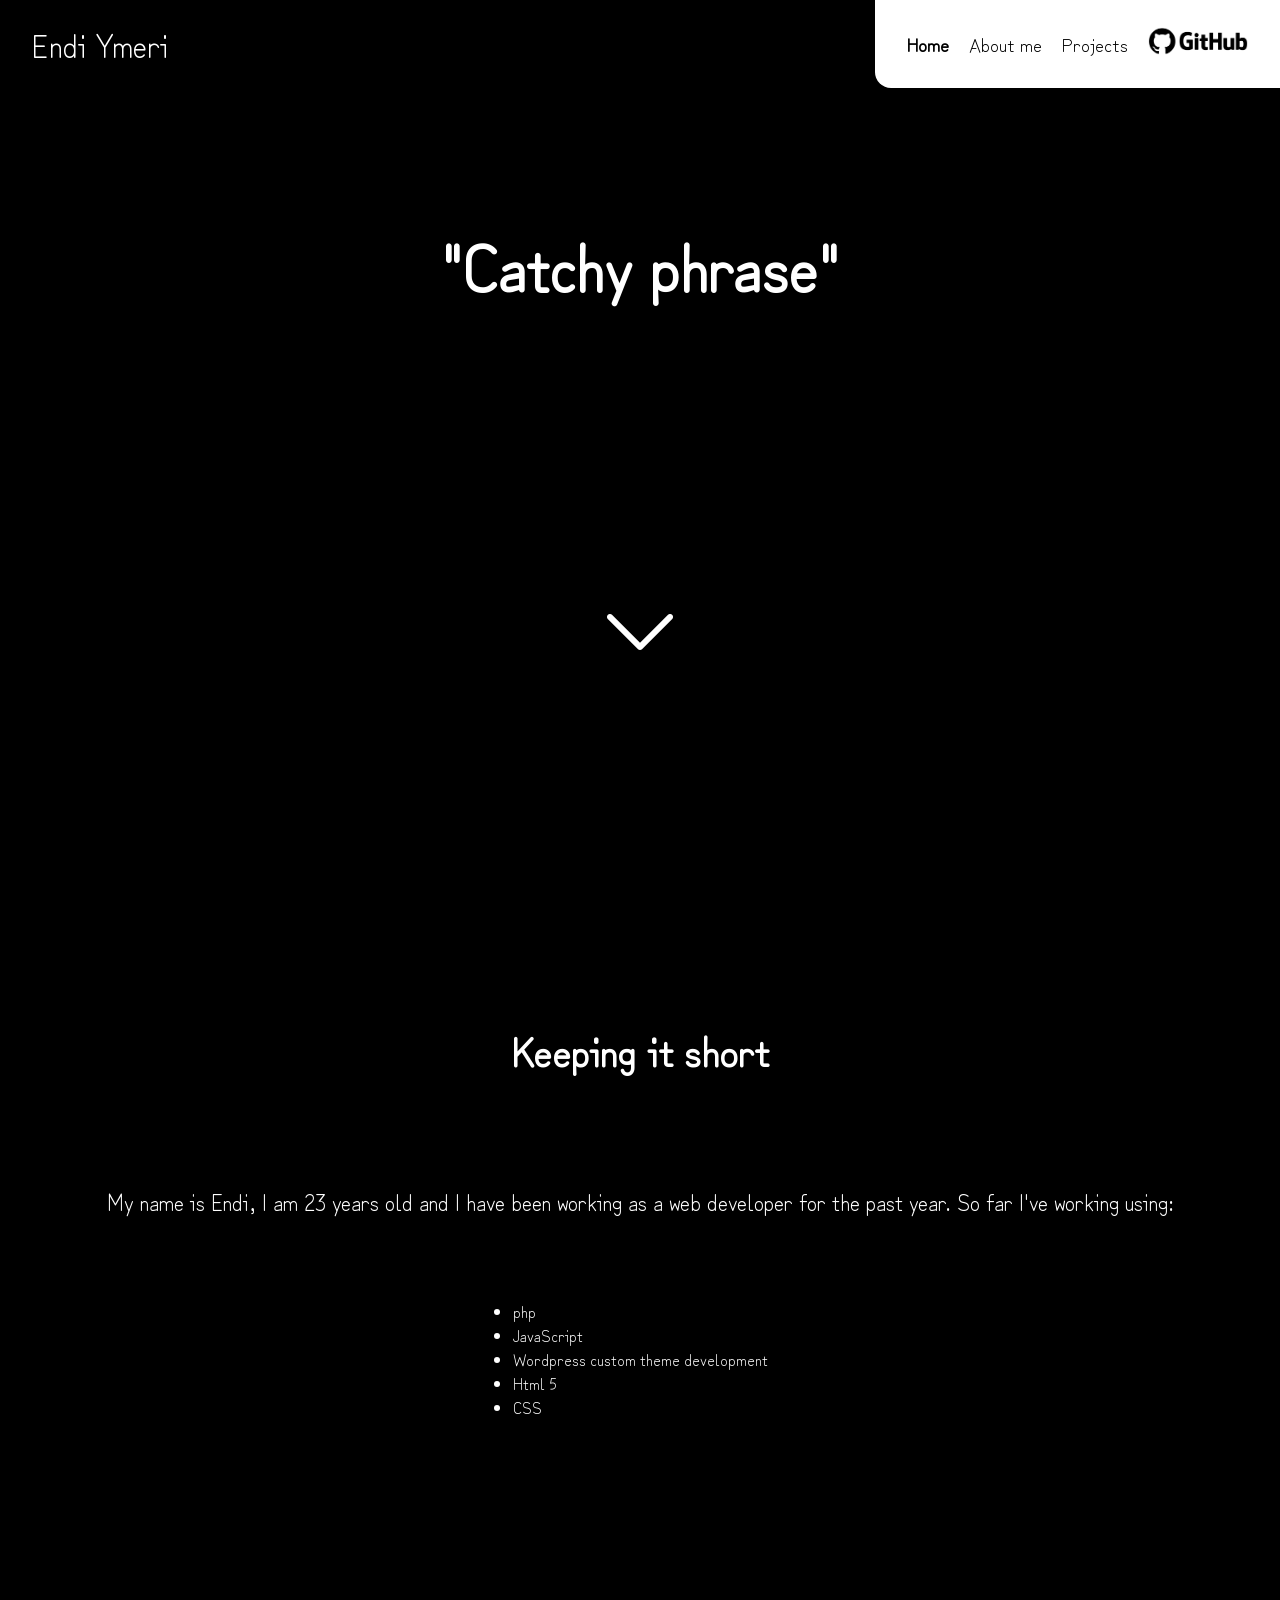
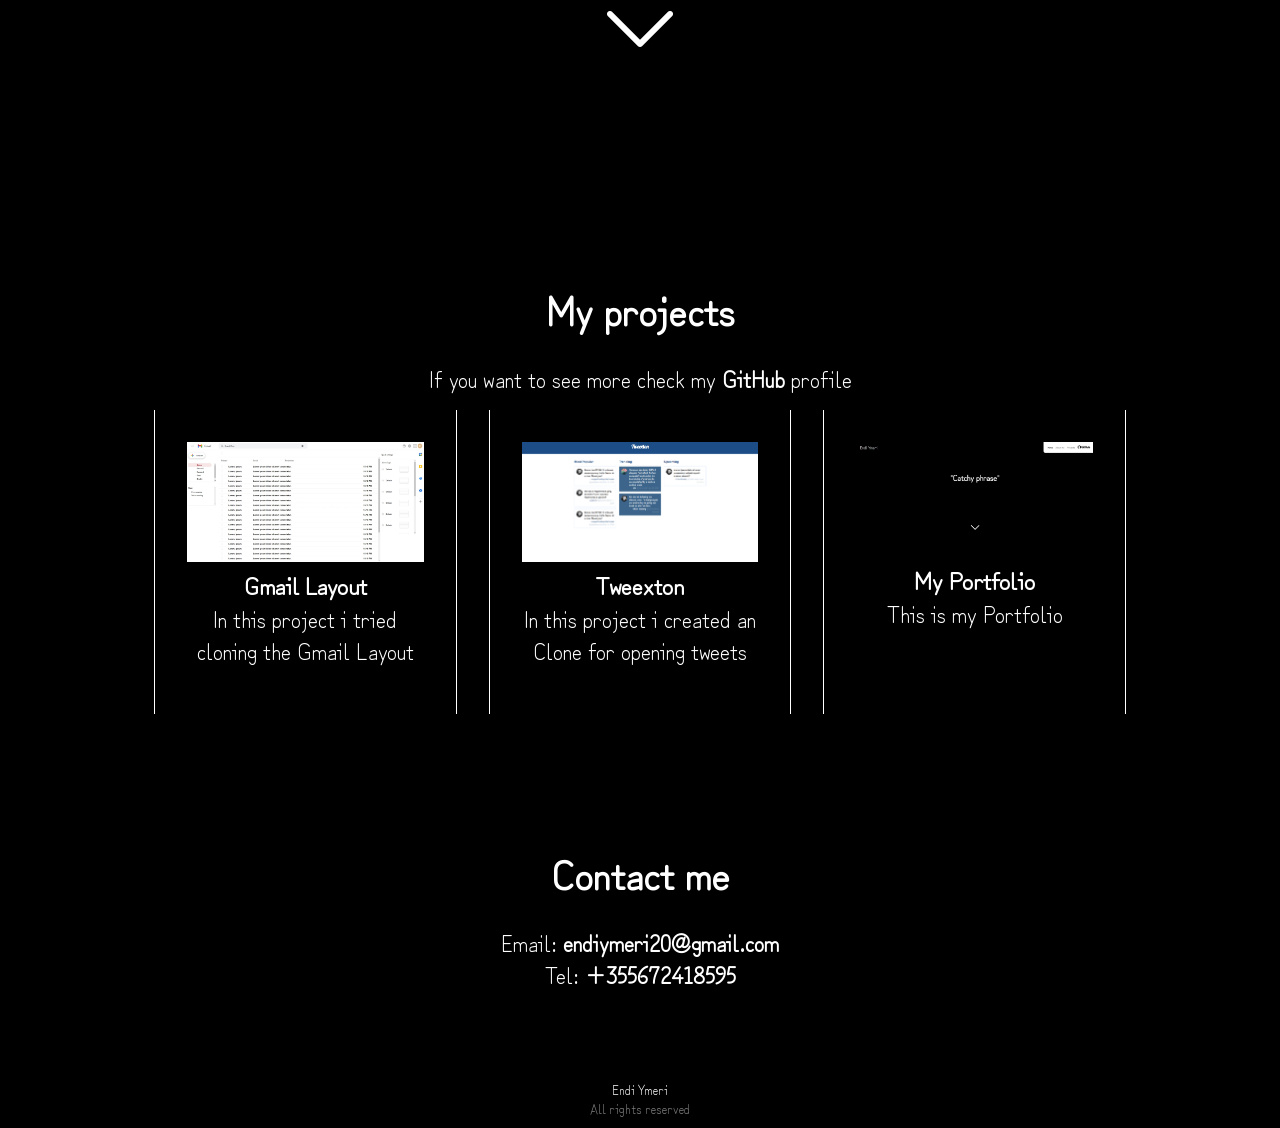
==== index.html @ faa6b9f1 "first commit" ====
<!DOCTYPE html>
<html lang="en">
<head>
    <meta charset="UTF-8">
    <meta http-equiv="X-UA-Compatible" content="IE=edge">
    <meta name="viewport" content="width=device-width, initial-scale=1.0">
    <title>Endi's Portfolio</title>
    <link rel="stylesheet" href="/style.css">
</head>
<body>
    <header>
        <div class="logo">
            <a href="/">Endi Ymeri</a>
        </div>
        <nav>
            <ul>
                <li>
                    <a class="active" href="/">Home</a>
                </li>
                <li>
                    <a href="/pages/about.html">About me</a>
                </li>
                <li>
                    <a href="/pages/projects.html">Projects</a>
                </li>
                <li class="social-link">
                    <a href="https://github.com/EndiYmeri" target="_blank"><img src="/imgs/github.png" alt=""></a>
                </li>
            </ul>
        </nav>
    </header>
    <main>
        <section class="hero-section">
            <h1>"Catchy phrase"</h1>
            <a href="#about-me"><img src="/imgs/arrow.png" alt=""></a>
        </section>
        <section id="about-me" class="about-section">
                <h2>Keeping it short</h2>
                <p>
                    My name is Endi, I am 23 years old and I have been working as a web developer for the past year.
                    So far I've working using:
                    <ul>
                        <li>
                            php
                        </li>
                        <li>
                            JavaScript
                        </li>
                        <li>
                            Wordpress custom theme development
                        </li>
                        <li>
                            Html 5
                        </li>
                        <li>
                            CSS
                        </li>
                    </ul>
                </p>
            <a href="#projects"><img src="/imgs/arrow.png" alt=""></a>
                
        </section>
        <section id="projects" class="projects-section">
            <h2>My projects</h2>
            <p>If you want to see more check my <a href="https://github.com/EndiYmeri" target="_blank">GitHub</a> profile</p>
            
            <div class="projects">
                <article>
                    <a href="https://github.com/EndiYmeri/hoxton-html-gmail-components">
                        <img src="/imgs/gmail-layout.jpeg" alt="">
                        <h4>Gmail Layout</h4>
                        <p>In this project i tried cloning the Gmail Layout</p>
                    </a>
                </article>
                <article>
                    <a href="https://github.com/EndiYmeri/hoxton-html-tweexton">
                        <img src="/imgs/tweexton-img.png" alt="">
                        <h4>Tweexton</h4>
                        <p>In this project i created an Clone for opening tweets</p>
                    </a>
                </article>
                <article>
                    <a href="">
                        <img src="/imgs/my-portfolio.jpeg" alt="">
                        <h4>My Portfolio</h4>
                        <p>This is my Portfolio</p>
                    </a>
                </article>
            </div>
        </section>
        <section class="contact">
            <h2>Contact me</h2>
            <p>Email: <a href="mailto:endiymeri20@gmail.com">endiymeri20@gmail.com</a></p>
            <p>Tel: <a href="tel:+355672418595">+355672418595</a></p>
        </section>
    </main>
    <footer>
        <p>Endi Ymeri</p>
        <p class="copyright">All rights reserved</p>
    </footer>
</body>
</html>
---- style.css ----
@import url('https://fonts.googleapis.com/css2?family=Zen+Kurenaido&display=swap');
html{
    scroll-behavior: smooth;
}
*{
    margin: 0;
    padding: 0;
    box-sizing: border-box;
}

body{
    display: grid;
    grid-template-rows: auto 1fr auto;
    background-color: #000;
    color: #fff;
    font-family: 'Zen Kurenaido', sans-serif;
}
p{
    font-size: 1.4rem;
}

header{
    display: grid;
    grid-template-columns: auto 1fr;   
    justify-items: end;
    align-items: center;
    position: fixed;
    top: 0;
    width: 100%;
}
.logo{
    padding: 0.8rem 2rem;
    font-size: 2rem;
    background-color: #000;
}
.logo a{
    text-decoration: none;
    color: #fff;
}
header nav{
    background-color: #fff;
    color: #000;
    border-bottom-left-radius: 1rem;
}
nav ul{
    display: grid;
    grid-template-columns: repeat(4, auto);
    align-items: center;
    gap: 20px;
    padding: 0.8rem 2rem;
}

nav li{
list-style-type: none;
}
li a{
    text-decoration: none;
    color: #000;
    font-size: 1.2rem;
}

.active,
li a:hover{
    font-weight: 900;
}
.social-link img{
    width: 100px;
}

.hero-section{
    height: 100vh;
    display: grid;
    place-items: center;
}

h1{
    font-size: 4rem
}

section{
    display: grid;
    place-items: center;
    padding: 5rem 2rem;
    height: 100vh;
}
.projects-section,
.contact{
    height: unset;
}
.contact{
    padding-top: 50px;
}
.projects-section p{
    margin-bottom: 1rem;
}
h2{
    font-size: 2.5rem;
    margin-bottom: 1.5rem;
}
p a{
    font-weight: 700;
    color: inherit;
    text-decoration: none;
}

.projects{
    display: grid;
    grid-template-columns: repeat(auto-fit, minmax(300px, 1fr));
    grid-template-rows: auto;
    width: 80%;
    gap: 2rem;
    height: 100%;
}
article{
    border: 1px solid #fff;
    border-top: none;
    border-bottom: none;
    padding: 2rem;
    text-align: center;
}
article a{
    color: #fff;
    text-decoration: none;
}
article a img{
    width: 100%;
}
h4{
    font-size: 1.5rem;
}

footer{
    padding: 10px;
}
footer p{
    font-size: 0.8rem;
    text-align: center;
}
.copyright{
color: rgba(255 , 255, 255, 0.5 );
}

@media screen and (max-width:800px ){
    nav ul{
        align-items: center;
        gap: 15px;
        padding: 0.5rem 1rem;
    }
    li a{
        font-size: 1rem;
    }
    
    h1{
        font-size: 3rem;
    }
    .projects{
        width:100%;
        gap: 2rem;
    }
   

}
@media screen and (max-width:600px ){
    body{
        padding-bottom: 50px;
    }
    p{
        font-size:1.1rem ; 
       }
    header{
        grid-template-columns: 1fr;
        justify-items:normal ;
    }

    header nav{
        border-top-left-radius: 1rem;
        margin-left: 20px;
    }
    nav ul{
        padding: 0.4rem 0.8rem;
        gap: 10px;
    }
    .social-link img{
        width: 70px;
    }
    section{
        padding-top: 150px;
    }
    h1{
        font-size: 2.5rem;
    }
    h2{
        font-size: 2rem
    }
    h4{

    }
}
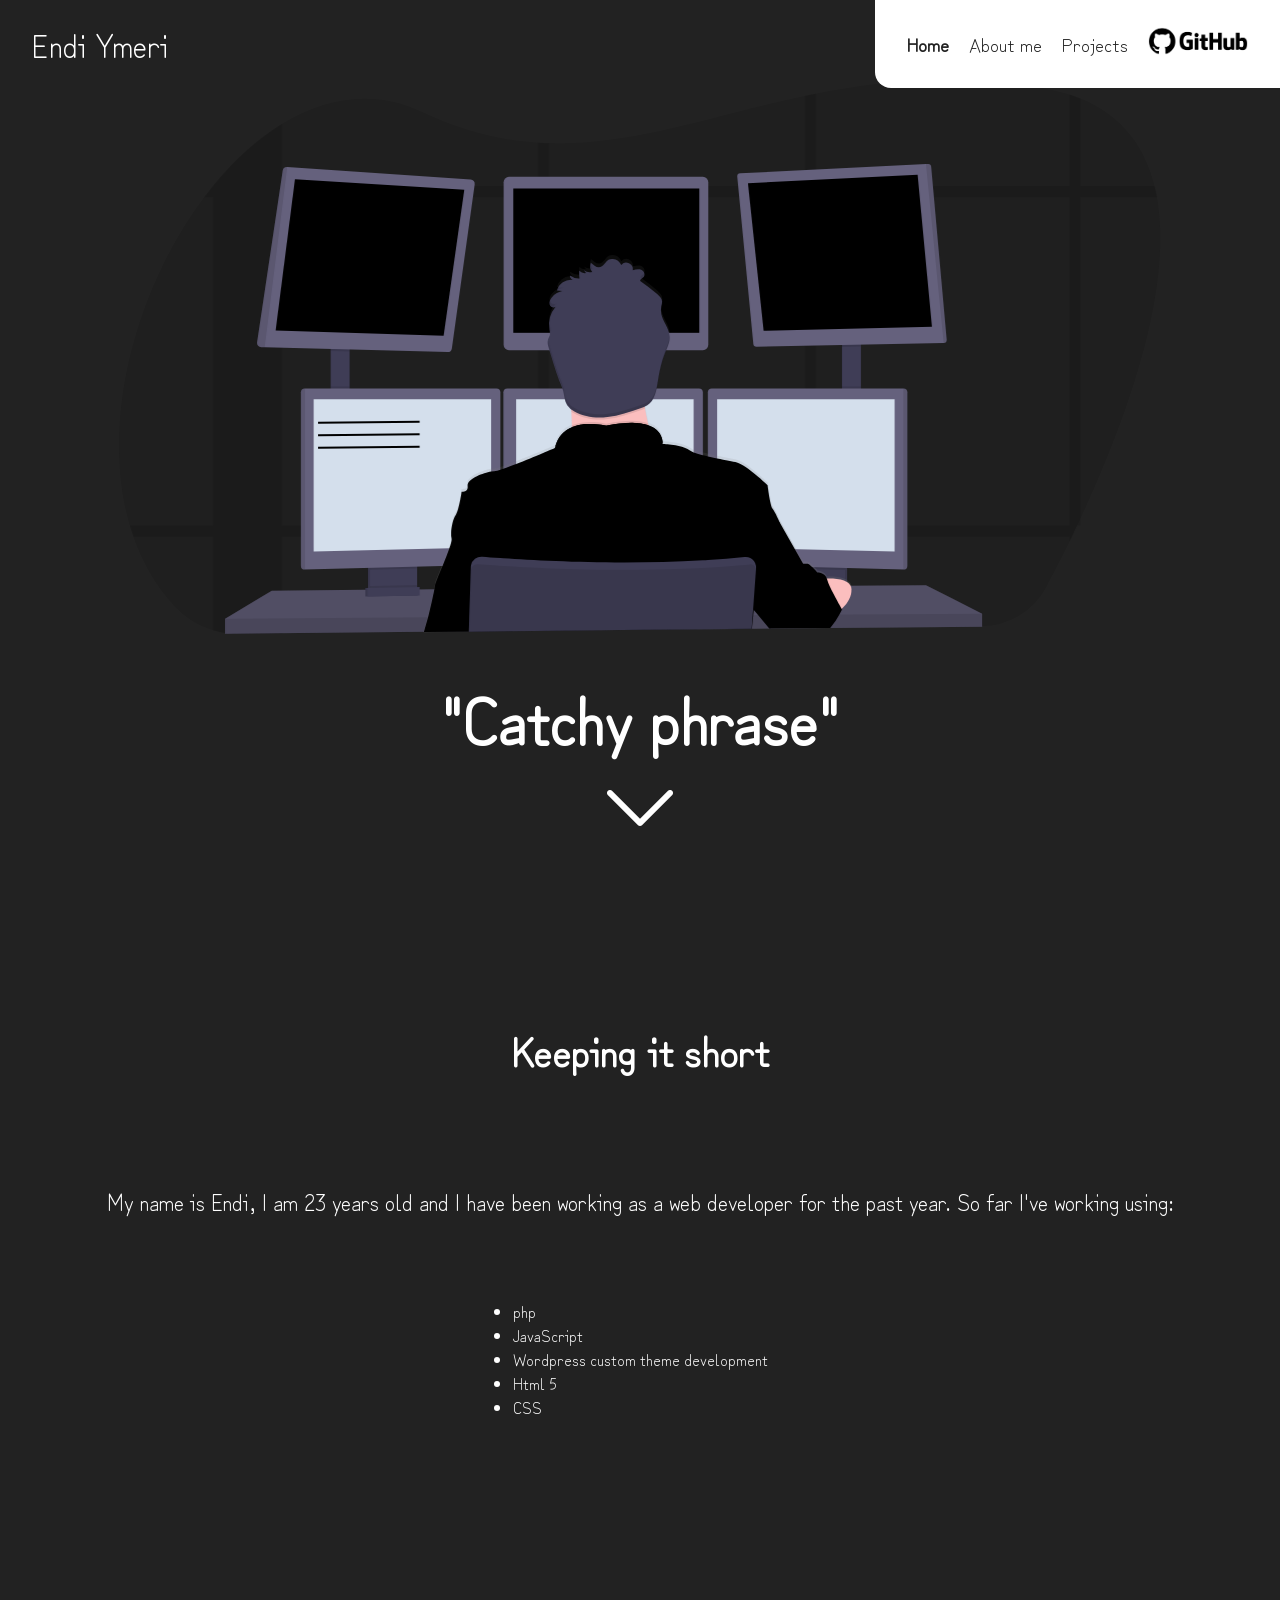
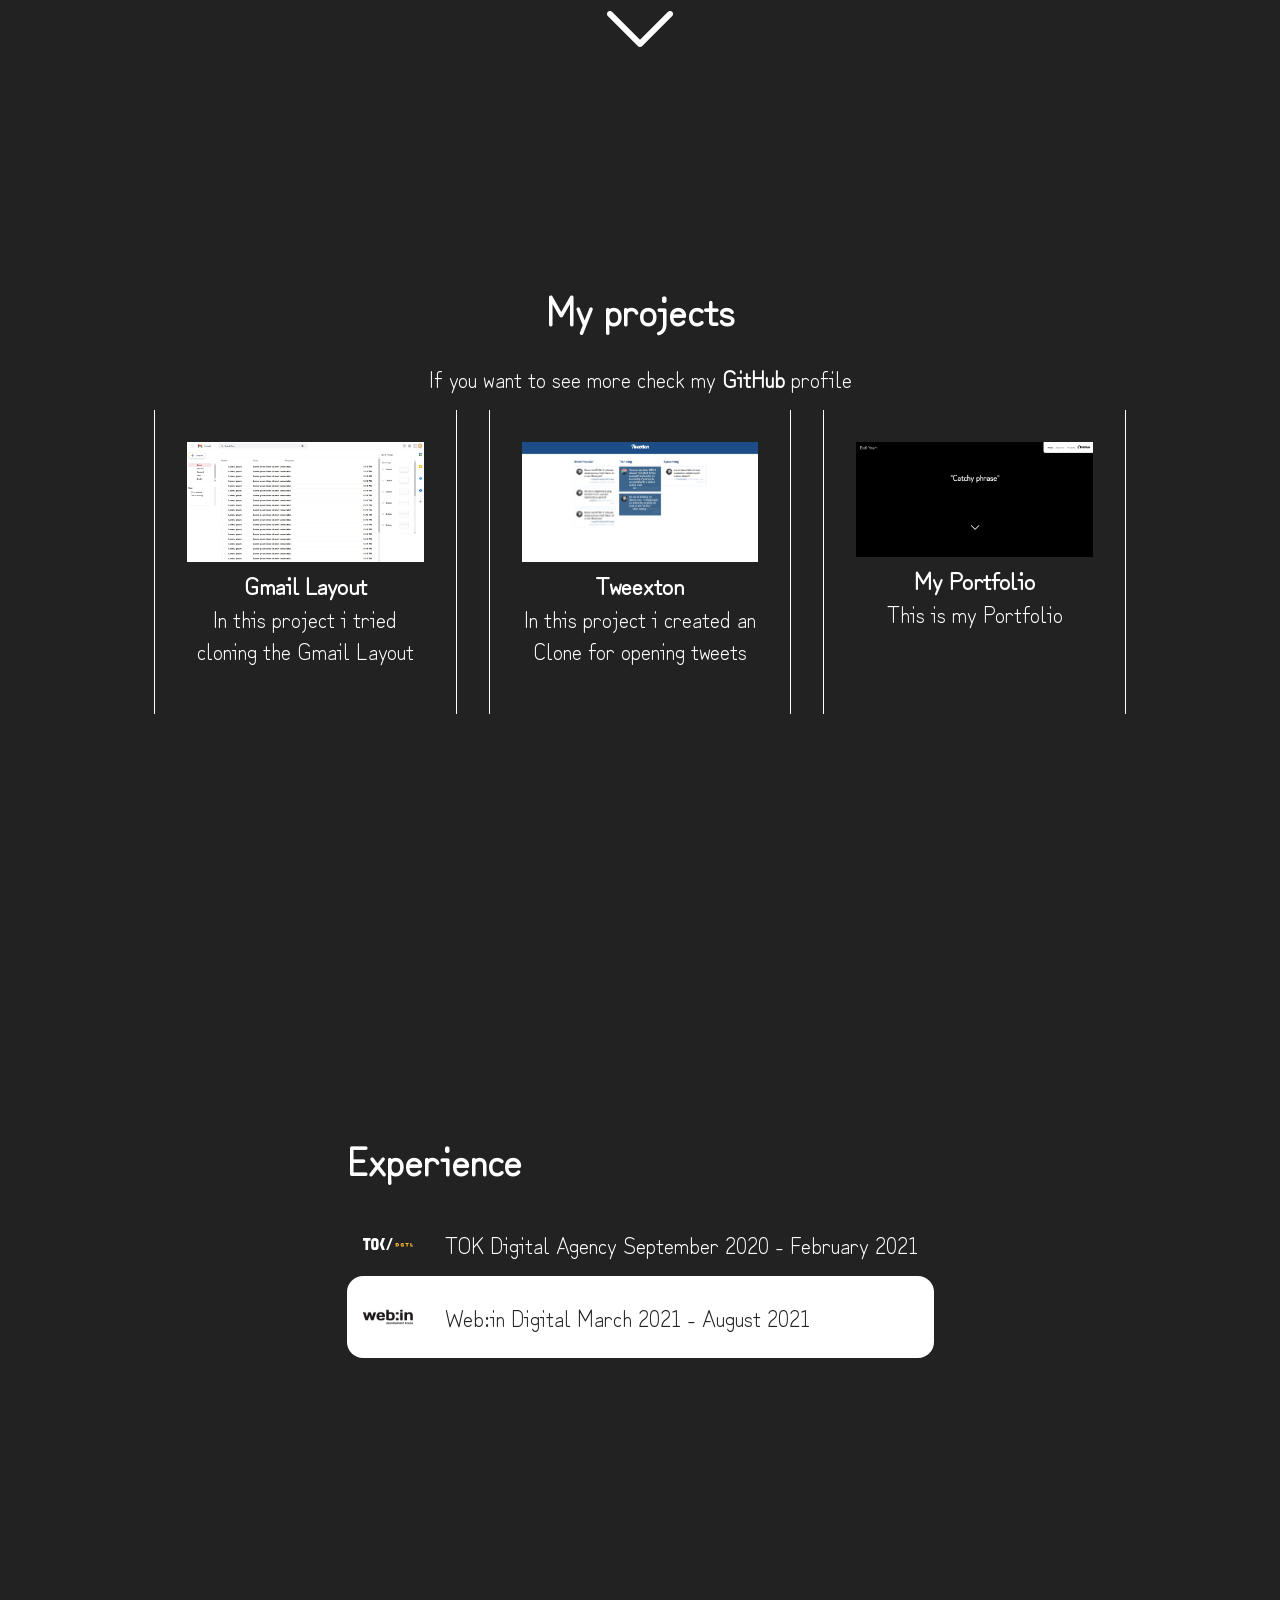
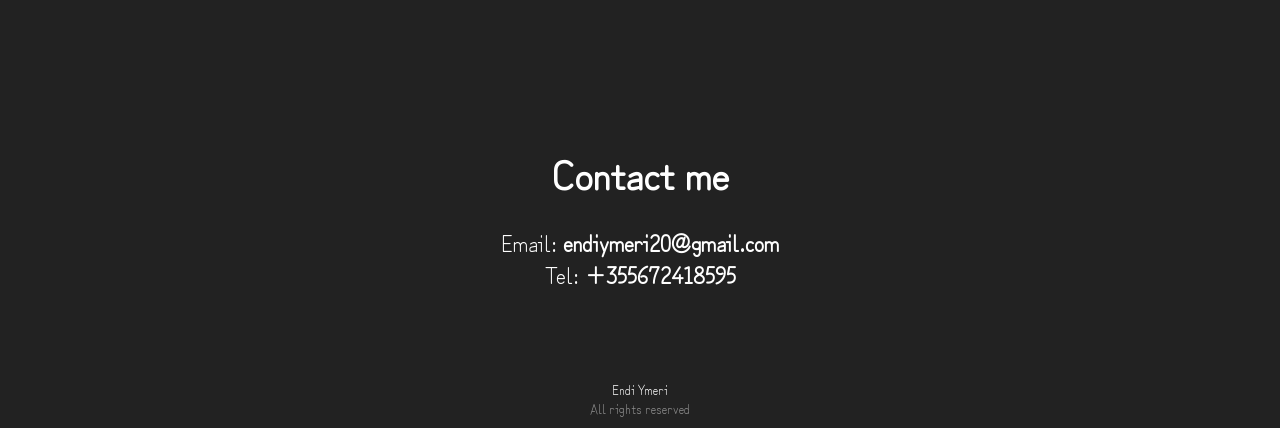
==== commit dc0cc605: "adding some svgs" ====
--- a/index.html
+++ b/index.html
@@ -31,7 +31,10 @@
     </header>
     <main>
         <section class="hero-section">
-            <h1>"Catchy phrase"</h1>
+            <div class="hero-container">
+                <svg id="59725d3d-bdd8-4af0-9b66-49b8d09410bc" data-name="Layer 1" xmlns="http://www.w3.org/2000/svg" xmlns:xlink="http://www.w3.org/1999/xlink" width="1041.32" height="554.17" viewBox="0 0 1041.32 554.17"><defs><linearGradient id="dff037aa-d578-4bab-81e7-399360663117" x1="597.75" y1="725.44" x2="597.75" y2="347.69" gradientUnits="userSpaceOnUse"><stop offset="0" stop-color="gray" stop-opacity="0.25"/><stop offset="0.54" stop-color="gray" stop-opacity="0.12"/><stop offset="1" stop-color="gray" stop-opacity="0.1"/></linearGradient></defs><title>programming</title><path d="M1040.82,611.12q-1.74,3.75-3.47,7.4-2.7,5.67-5.33,11.12c-.78,1.61-1.56,3.19-2.32,4.77-8.6,17.57-16.63,33.11-23.45,45.89A73.21,73.21,0,0,1,942.44,719l-151.65,1.65h-1.6l-13,.14-11.12.12-34.1.37-1.38,0-17.36.19h-.53l-107,1.16-95.51,1-11.11.12-69,.75H429l-44.75.48h-.48l-141.5,1.53-42.33.46a88.07,88.07,0,0,1-26.67-3.82,86.39,86.39,0,0,1-39.09-24.75C116,678.37,102.75,655,93.85,629.64q-1.93-5.49-3.6-11.12C59.44,514.37,97,380,164.6,290.08q4.25-5.64,8.64-11l.07-.08c20.79-25.52,44.1-46.84,68.93-62,44-26.91,92.75-34.49,140.7-11.9,40.57,19.12,78.45,28.11,115.17,30.55,3.71.24,7.42.42,11.11.53,84.23,2.65,163.17-27.7,255.87-47.29,3.69-.78,7.39-1.55,11.12-2.28,66.13-13.16,139.49-20.1,226.73-5.51a189.09,189.09,0,0,1,26.76,6.4q5.77,1.86,11.12,4c41.64,16.94,64.35,48.24,74,87.46q1.37,5.46,2.37,11.11C1134.3,384.41,1084.19,518.23,1040.82,611.12Z" transform="translate(-79.34 -172.91)" fill="#000000" opacity="0.1"/><g opacity="0.1"><path d="M242.24,217V726.62l-42.33.46a88.07,88.07,0,0,1-26.67-3.82V279h.07C194.1,253.45,217.41,232.13,242.24,217Z" transform="translate(-79.34 -172.91)" fill="#000000"/><path d="M1117.24,290.08H164.6q4.25-5.64,8.64-11V279h941.63Q1116.24,284.43,1117.24,290.08Z" transform="translate(-79.34 -172.91)" fill="#000000"/><path d="M1040.82,191.51v427h-3.47q-2.7,5.67-5.33,11.12c-.78,1.61-1.56,3.19-2.32,4.77V187.47Q1035.47,189.33,1040.82,191.51Z" transform="translate(-79.34 -172.91)" fill="#000000"/><path d="M776.21,186.58V720.83l-11.12.12V188.86C768.78,188.08,772.48,187.31,776.21,186.58Z" transform="translate(-79.34 -172.91)" fill="#000000"/><path d="M509.22,236.15V723.73l-11.11.12V235.62C501.82,235.86,505.53,236,509.22,236.15Z" transform="translate(-79.34 -172.91)" fill="#000000"/><path d="M1037.35,618.52q-2.7,5.67-5.33,11.12H93.85q-1.93-5.49-3.6-11.12Z" transform="translate(-79.34 -172.91)" fill="#000000"/></g><rect x="211.6" y="265.83" width="19" height="57.66" fill="#3f3d56"/><rect x="722.93" y="262.83" width="19" height="61" fill="#3f3d56"/><polygon points="863.1 533.65 863.1 546.65 711.18 548.05 709.56 548.08 651.82 548.61 650.44 548.63 632.89 548.78 632.37 548.78 525.39 549.77 349.78 551.4 349.63 551.4 304.98 551.82 304.5 551.83 106.1 553.65 106.1 538.65 152.75 510.65 246.35 509.87 248.35 509.86 249.01 509.85 251.01 509.82 295.95 509.45 297.96 509.44 298.6 509.43 300.6 509.42 315.01 509.3 315.39 509.29 350.94 508.99 351.23 508.99 628.63 506.65 635.42 506.6 636.1 506.6 641.28 506.55 678.93 506.24 680.93 506.21 682.78 506.19 683.74 506.19 695.45 506.1 697.77 506.07 700.88 506.05 710.63 505.96 726.1 505.83 728.1 505.81 731.58 505.79 732.23 505.79 806.94 505.15 863.1 533.65" fill="#65617d"/><polygon points="863.1 533.65 863.1 546.65 711.18 548.05 709.56 548.08 651.82 548.61 650.44 548.63 632.89 548.78 632.37 548.78 525.39 549.77 349.78 551.4 349.63 551.4 304.98 551.82 304.5 551.83 106.1 553.65 106.1 538.65 152.75 510.65 246.35 509.87 248.35 509.86 249.01 509.85 251.01 509.82 295.95 509.45 297.96 509.44 298.6 509.43 300.6 509.42 315.01 509.3 315.39 509.29 350.94 508.99 351.23 508.99 628.63 506.65 635.42 506.6 636.1 506.6 641.28 506.55 678.93 506.24 680.93 506.21 682.78 506.19 683.74 506.19 695.45 506.1 697.77 506.07 700.88 506.05 710.63 505.96 726.1 505.83 728.1 505.81 731.58 505.79 732.23 505.79 806.94 505.15 863.1 533.65" opacity="0.2"/><path d="M375.44,656.57v24.49a6.13,6.13,0,0,1-3.5,5.54,6,6,0,0,1-2.5.6l-34.9.74a6,6,0,0,1-2.7-.57,6.12,6.12,0,0,1-3.57-5.57V656.57Z" transform="translate(-79.34 -172.91)" fill="#3f3d56"/><path d="M375.44,656.57v24.49a6.13,6.13,0,0,1-3.5,5.54,6,6,0,0,1-2.5.6l-34.9.74a6,6,0,0,1-2.7-.57,6.12,6.12,0,0,1-3.57-5.57V656.57Z" transform="translate(-79.34 -172.91)" opacity="0.1"/><path d="M377.44,656.57v24.49a6.13,6.13,0,0,1-3.5,5.54,6,6,0,0,1-2.5.6l-34.9.74a6,6,0,0,1-2.7-.57,6.12,6.12,0,0,1-3.57-5.57V656.57Z" transform="translate(-79.34 -172.91)" fill="#3f3d56"/><rect x="680.93" y="483.66" width="47.17" height="31.5" fill="#3f3d56"/><rect x="680.93" y="483.66" width="47.17" height="31.5" opacity="0.1"/><rect x="678.93" y="483.66" width="47.17" height="31.5" fill="#3f3d56"/><polygon points="230.6 265.82 230.6 271.55 211.6 271.06 211.6 265.82 230.6 265.82" opacity="0.1"/><path d="M435,277.31l-22.83,164a4.3,4.3,0,0,1-4.37,3.71L225,440.28l-3.47-.09a4.3,4.3,0,0,1-4.16-4.87L243,263.64a4.3,4.3,0,0,1,4.54-3.63L431,272.43A4.29,4.29,0,0,1,435,277.31Z" transform="translate(-79.34 -172.91)" fill="#65617d"/><polygon points="175.93 99.16 156.6 250.49 324.6 255.82 345.26 109.82 175.93 99.16" fill="#000000"/><rect x="384.6" y="96.82" width="204.67" height="173.33" rx="5.33" ry="5.33" fill="#65617d"/><rect x="394.26" y="108.49" width="186" height="144.33" fill="#000000"/><polygon points="741.93 262.82 741.93 266.61 722.93 267 722.93 262.82 741.93 262.82" opacity="0.1"/><path d="M907,432.53a3.08,3.08,0,0,1-3,3.28L716.8,439.68a3.08,3.08,0,0,1-3.13-2.79L697.58,269.61a3.08,3.08,0,0,1,2.92-3.37L886.28,257l2-.1a3.07,3.07,0,0,1,3.22,2.8Z" transform="translate(-79.34 -172.91)" fill="#65617d"/><polygon points="628.93 103.16 798.6 94.82 812.93 246.82 644.6 250.82 628.93 103.16" fill="#000000"/><path d="M907,432.53a3.08,3.08,0,0,1-3,3.28L886.28,257l2-.1a3.07,3.07,0,0,1,3.22,2.8Z" transform="translate(-79.34 -172.91)" opacity="0.1"/><path d="M247.57,260,225,440.28l-3.47-.09a4.3,4.3,0,0,1-4.16-4.87L243,263.64A4.3,4.3,0,0,1,247.57,260Z" transform="translate(-79.34 -172.91)" opacity="0.1"/><rect x="211.6" y="306.41" width="19" height="17.08" opacity="0.1"/><polygon points="298.1 483.65 298.1 488.62 250.93 489.88 250.93 483.65 298.1 483.65" opacity="0.1"/><path d="M460.69,485.27v168.2a4,4,0,0,1-3.85,3.95l-191.65,5.1h-.05a4,4,0,0,1-3.95-3.95V485.27a4,4,0,0,1,3.95-3.95h191.6A4,4,0,0,1,460.69,485.27Z" transform="translate(-79.34 -172.91)" fill="#65617d"/><path d="M265.19,481.32v181.2h-.05a4,4,0,0,1-3.95-3.95V485.27a4,4,0,0,1,3.95-3.95Z" transform="translate(-79.34 -172.91)" opacity="0.1"/><polygon points="194.6 319.15 372.1 319.15 372.1 467.4 194.6 471.4 194.6 319.15" fill="#d4dfec"/><rect x="722.93" y="306.41" width="19" height="17.42" opacity="0.1"/><polygon points="726.1 483.65 726.1 490.06 678.93 488.8 678.93 483.65 726.1 483.65" opacity="0.1"/><path d="M867.69,485.27v173.3a4,4,0,0,1-4,3.95h0L672,657.42a4,4,0,0,1-3.85-3.95V485.27a4,4,0,0,1,3.95-3.95h191.6A4,4,0,0,1,867.69,485.27Z" transform="translate(-79.34 -172.91)" fill="#65617d"/><path d="M867.69,485.27v173.3a4,4,0,0,1-4,3.95h0V481.32h0A4,4,0,0,1,867.69,485.27Z" transform="translate(-79.34 -172.91)" opacity="0.1"/><polygon points="775.6 319.15 598.1 319.15 598.1 467.4 775.6 471.4 775.6 319.15" fill="#d4dfec"/><path d="M663.19,485.27v168.2a4,4,0,0,1-3.85,3.95l-191.65,5.1h0a4,4,0,0,1-4-3.95V485.27a4,4,0,0,1,3.95-3.95h191.6A4,4,0,0,1,663.19,485.27Z" transform="translate(-79.34 -172.91)" fill="#65617d"/><polygon points="397.1 319.15 574.6 319.15 574.6 467.4 397.1 471.4 397.1 319.15" fill="#d4dfec"/><polygon points="863.1 533.65 863.1 546.65 711.18 548.05 709.56 548.08 651.82 548.61 650.44 548.63 632.89 548.78 632.37 548.78 525.39 549.77 349.78 551.4 349.63 551.4 304.98 551.82 304.5 551.83 106.1 553.65 106.1 538.65 308.61 537.32 309.09 537.32 350.08 537.04 350.27 537.04 633.35 535.17 633.64 535.17 633.81 535.16 634.28 535.16 639.07 535.13 640.53 535.13 715.02 534.63 719.42 534.61 720.4 534.6 863.1 533.65" opacity="0.1"/><circle cx="487.26" cy="272.16" r="51.33" fill="#fbbebe"/><path d="M383.74,725.09c0-.11.06-.23.1-.35,1-3.59,2.78-9.66,4.11-14.51.17-.6.33-1.19.48-1.75,1.47-5.47,4.33-18.28,5.92-26.27.56-2.81,1-5,1.09-6.1.2-1.69,3.21-8.92,6.62-17.23,2.39-5.84,5-12.22,6.91-17.6a61.38,61.38,0,0,0,2.93-9.85,5.1,5.1,0,0,0,0-2.13,14.69,14.69,0,0,1-.48-3.5v0c-.23-6.2,1.62-16,4.48-20.11,3.5-5,6-23.66,6-23.66s5.18.75,6-3.53a6.15,6.15,0,0,0,.1-1.4,7.41,7.41,0,0,0-.09-1.11c-.89-6.24,14.72-12.88,23.5-14.31a19.67,19.67,0,0,1,3-.28,27.24,27.24,0,0,0,6.25-1.44q1.4-.43,3-1c3.68-1.24,8.08-2.88,12.75-4.68,17.56-6.81,38.82-16,38.82-16,.15-.71.32-1.39.51-2.06a27.71,27.71,0,0,1,16.35-18.93h0c0-.66,0-1.33,0-2,0-3.45-.15-7-.3-10.54,0-.69-.06-1.38-.1-2.07,0-.2,0-.41,0-.61s0-.35,0-.52c0-.7-.07-1.4-.11-2.09l-.18-.14a16.41,16.41,0,0,1-3.9-4.2,15.27,15.27,0,0,1-1.42-3c-1.25-3.39-1.54-7.17-2.38-10.75l-.18-.74a84,84,0,0,0-4-10.58c-2.21-5.42-3.91-11-5.6-16.65q-1.54-5.13-3.11-10.28l-1.58-5.24c-.3-1-.6-2-.83-3v0a13.27,13.27,0,0,1-.26-1.4,0,0,0,0,1,0,0,10,10,0,0,1,.24-4.61,32.09,32.09,0,0,1,1.32-3,7.87,7.87,0,0,0,.5-1.38v0a3,3,0,0,0,.08-.32,5.65,5.65,0,0,0,.11-1.08,18.46,18.46,0,0,0-.52-3.89.07.07,0,0,1,0-.05,2.56,2.56,0,0,0-.05-.27,25.48,25.48,0,0,1-.36-3,28.45,28.45,0,0,1,3.47-15.57l.19-.36a25.22,25.22,0,0,1,1.84-2.78h0c.31-.42.63-.82,1-1.22-1.4,1.34-3.7.75-5-.69a3.61,3.61,0,0,1-.55-.75,3.81,3.81,0,0,1-.23-.45c-.05-.12-.09-.25-.13-.38-.7-2.45.52-5.06,2.12-7.05a18.49,18.49,0,0,1,5.74-4.7h0a3.84,3.84,0,0,1,.4-.21,17.12,17.12,0,0,1,2.64-1.06h0a15.06,15.06,0,0,1,1.63-.44l-3.71-.34-1.5-.14a14.49,14.49,0,0,1,13-10.91h1.08a11.73,11.73,0,0,1,1.57.13,4.44,4.44,0,0,1-2.65-4.33,14.41,14.41,0,0,0,9.19,3.06h.38a30,30,0,0,1-.34-3.27h0a0,0,0,0,1,0,0,0,0,0,0,1,0,0,33.19,33.19,0,0,1,0-4.46,8.44,8.44,0,0,0,6.78,2.26l-2.08-2.9a9.49,9.49,0,0,0,6.56,2.05l.48-.05a7,7,0,0,0,1.19-.23l.09,0c-.19-.24-.36-.49-.53-.75l-.06-.12a9.67,9.67,0,0,1-1-2.09,6.59,6.59,0,0,1-.24-.87h0a8.75,8.75,0,0,1,.45-5.45c3.23,2.7,6.77,6.39,11,3.6s4.37-7.91,11-7.39a10.2,10.2,0,0,1,8.41,6.12,6.75,6.75,0,0,1,7.67-1.75,6.85,6.85,0,0,1,3.88,6.89c2.75-.69,5.71-1.37,8.35-.33s4.34,4.41,2.84,6.66a1.43,1.43,0,0,1-.14.2c-1.23,1.59-3.95,2.46-3.66,4.46l.42.3,1.3.94a.05.05,0,0,1,0,0q7.65,5.52,14.9,11.6c2.48,2.08,5.12,4.58,5.29,7.83a8.64,8.64,0,0,1-.24,2.37h0c-.16.78-.38,1.56-.55,2.34a19.51,19.51,0,0,0-.34,6.05h0c.07.59.16,1.17.27,1.76,1.53,7.73,7.71,14.11,8.32,22l0,.56a17.78,17.78,0,0,1-.07,2.53c-.46,4.8-2.68,9.41-4.48,14-.11.28-.22.56-.32.84-3.47,9-5.47,18.59-7,28.16a100.26,100.26,0,0,1-2,10.09A26.73,26.73,0,0,1,611,492.07a16.22,16.22,0,0,1-3.36,3,18.67,18.67,0,0,1-2.65,1.41s0,0,0,.06c.11.61.2,1.22.31,1.83.06.32.11.64.17,1h0a.14.14,0,0,0,0,.06c.84,4.73,1.8,9.36,2.81,13.76l.51,2.19c12.6,4.55,14.09,13.87,14.18,17.44a9.64,9.64,0,0,1,0,1.43s19,.5,26.5,6a20.34,20.34,0,0,0,4.51,2.3,83,83,0,0,0,9.25,2.89c1.61.42,3.29.83,5,1.23,3,.69,6.18,1.36,9.25,2,8.19,1.65,15.9,3,19.81,4,9.33,2.36,30.67,22.82,30.67,22.82s2.5,20.64,5,23.65,7,13.59,7,13.59l16.54,29.41,7,12.37h4.5c.62,0,1.84.88,3.21,2.1,1.19,1.06,2.51,2.38,3.67,3.58l1.92,2.05,1.2,1.33s7.27.18,9.24,5.93c5.92-.17,13.19.22,18.28,2.5a14.14,14.14,0,0,1,2,1.08,8.68,8.68,0,0,1,4.13,5.66,8.34,8.34,0,0,1,.18,1.44c0,.57,0,1.14,0,1.7-.36,7.57-5.29,13.87-9.82,18.11l.32.57s-.15.36-.44,1c-.08.19-.18.4-.29.64h0c-.59,1.26-1.53,3.15-2.76,5.36a63.31,63.31,0,0,1-9.57,13.17l-.29.3-57.74.53-.17-.2L719.87,708l-5.57-6.64-.17-.21-.16,1.59-.54,5.3-1.3,12.81-.07.64,0,.17-.15,1.48.11-1.48h-.29l-107,1L429.11,724.6l0,.84h-.14l0-.84-44.75.48Z" transform="translate(-79.34 -172.91)" fill="url(#dff037aa-d578-4bab-81e7-399360663117)"/><path d="M617.94,550.07s-99.5,12-90,0c3.44-4.34,4.39-17.2,4.2-31.85-.06-4.45-.22-9.06-.45-13.65-1.1-22-3.75-43.5-3.75-43.5s87-41,77-8.5c-4,13.13-2.69,31.57.35,48.88.89,5.05,1.92,10,3,14.7A344.67,344.67,0,0,0,617.94,550.07Z" transform="translate(-79.34 -172.91)" fill="#fbbebe"/><path d="M617.94,550.07s-99.5,12-90,0c3.44-4.34,4.39-17.2,4.2-31.85,15.17-6.48,34.47-1.65,34.47-1.65,20.32-4.05,33.35-3.26,41.68-.42A344.67,344.67,0,0,0,617.94,550.07Z" transform="translate(-79.34 -172.91)" opacity="0.1"/><path d="M429.08,725.44l0-.84,175.62-1.91,107-1H712l-.11,1.48.15-1.48h.19l0-.17,1.37-13.45.52-5.09.16-1.59.14-1.33,6.18-20.61,6.18-20.58,5.2-17.33,7.94-26.48s-4.5-10.5-7-13.5-5-23.5-5-23.5-21.34-20.33-30.67-22.67c-3.91-1-11.63-2.33-19.83-4-3.07-.62-6.22-1.28-9.25-2-1.71-.39-3.39-.8-5-1.21a87.91,87.91,0,0,1-9.25-2.86,20.7,20.7,0,0,1-4.5-2.29c-7.35-5.39-25.77-6-26.48-6h0a.42.42,0,0,1,0-.07v-.09a10.26,10.26,0,0,0,0-1.26c0-.4,0-.87-.09-1.4,0-.16,0-.33-.07-.5-.05-.36-.11-.74-.2-1.14a5,5,0,0,0-.12-.53,17.21,17.21,0,0,0-1.25-3.49c-.07-.16-.16-.33-.24-.49a18.25,18.25,0,0,0-1.7-2.63c-.13-.17-.27-.35-.42-.52a19.58,19.58,0,0,0-2.72-2.64c-.27-.21-.55-.43-.84-.63a4.67,4.67,0,0,0-.51-.36l-.89-.58-.83-.48c-.73-.4-1.5-.79-2.34-1.16-.26-.12-.54-.23-.82-.34s-.72-.28-1.09-.42l-.06,0L608,518c-.57-.19-1.15-.36-1.76-.53l-.93-.24-1-.23-1-.21c-1-.2-2.07-.38-3.19-.52l-1.14-.14-1.17-.12-1.21-.1-1.72-.1-2-.07a124.68,124.68,0,0,0-26.24,2.79,72.27,72.27,0,0,0-18.26-1.68l-.87,0-1,.06-.64,0-1.29.12c-.43,0-.87.09-1.3.15s-.88.11-1.31.18l-.66.11c-.65.11-1.31.23-2,.37q-.33.06-.66.15c-.87.19-1.74.42-2.6.68-.43.12-.86.26-1.29.41-.22.06-.43.14-.64.22l-.64.23-.63.25-.75.3c-.38.16-.75.33-1.12.51-.21.09-.42.19-.62.3s-.41.2-.6.31a27.75,27.75,0,0,0-6.21,4.38l-.51.49-.5.51c-.17.17-.33.35-.49.53a23.82,23.82,0,0,0-1.82,2.25c-.16.21-.31.42-.46.64a26.69,26.69,0,0,0-1.72,2.92c-.13.24-.25.49-.37.73a32.7,32.7,0,0,0-2,5.25q-.28,1-.51,2S494,550.24,476.44,557c-4.67,1.8-9.07,3.43-12.75,4.66-1.07.36-2.07.69-3,1a26.7,26.7,0,0,1-6.25,1.44,19.67,19.67,0,0,0-3,.28c-8.07,1.31-21.9,7-23.41,12.71a3.69,3.69,0,0,0-.1,1.4s0,.07,0,.11c1,7-6,6-6,6s-2.5,18.5-6,23.5c-2.53,3.6-4.26,11.63-4.48,17.69v0a19.61,19.61,0,0,0,.44,5.63c0,.05,0,.1,0,.14.4,1.34-.56,5-2.19,9.69-1.77,5.15-4.35,11.55-6.83,17.59-3.74,9.12-7.26,17.4-7.48,19.22-.09.81-.35,2.26-.71,4.13-1.46,7.62-4.7,22.13-6.3,28-1.19,4.38-2.92,10.38-4.11,14.5,0,.12-.07.24-.1.35L429,724.6l0,.84h.14Z" transform="translate(-79.34 -172.91)" fill="#000000"/><path d="M445.44,607.57s57,29.5,77.5,26Z" transform="translate(-79.34 -172.91)" opacity="0.1"/><path d="M561.44,595.57s55.5,18,74,20.5S561.44,595.57,561.44,595.57Z" transform="translate(-79.34 -172.91)" opacity="0.1"/><path d="M623,537.65c-29,5.34-83.6,4.19-107.2,3.38,8.65-31,50.83-20.46,50.83-20.46C618.84,510.15,622.84,531.77,623,537.65Z" transform="translate(-79.34 -172.91)" opacity="0.1"/><path d="M623,535.65c-29,5.34-83.6,4.19-107.2,3.38,8.65-31,50.83-20.46,50.83-20.46C618.84,508.15,622.84,529.77,623,535.65Z" transform="translate(-79.34 -172.91)" fill="#000000"/><path d="M776.94,672.32s34.16-5.25,34.83,9.75-17.42,25.48-17.42,25.48Z" transform="translate(-79.34 -172.91)" fill="#fbbebe"/><path d="M605.29,501.45a47,47,0,0,1-4.5,1.74c-10.78,3.72-21.65,7.47-33,8.83s-23.26.16-33.16-5.5a28.77,28.77,0,0,1-3-1.95c-1.1-22-3.75-43.5-3.75-43.5s87-41,77-8.5C600.9,465.7,602.25,484.14,605.29,501.45Z" transform="translate(-79.34 -172.91)" opacity="0.1"/><path d="M552.52,364.84a9.47,9.47,0,0,1-8.32-1.75l2.08,2.89a8.47,8.47,0,0,1-6.78-2.25,34.08,34.08,0,0,0,.32,7.75,14.52,14.52,0,0,1-9.56-3,4.42,4.42,0,0,0,2.64,4.31,14.34,14.34,0,0,0-15.6,10.71l5.22.48a18.47,18.47,0,0,0-10.44,6.37c-1.6,2-2.82,4.56-2.12,7s4.08,4,5.92,2.26a27.94,27.94,0,0,0-6.1,22.79,14.47,14.47,0,0,1,.46,5.26c-.33,1.65-1.37,3.08-1.89,4.69-1,2.92-.05,6.09.84,9l4.69,15.42c1.7,5.57,3.39,11.15,5.61,16.54a82.08,82.08,0,0,1,4,10.51c1.26,4.84,1.31,10.14,4,14.37a19.93,19.93,0,0,0,7.18,6.33c9.89,5.66,21.84,6.86,33.16,5.5s22.18-5.11,32.95-8.83a31,31,0,0,0,6.84-3c7.45-4.88,9.11-14.86,10.5-23.65,1.55-9.8,3.62-19.58,7.29-28.8,2.18-5.49,5-11.06,4.52-16.94-.61-7.81-6.79-14.14-8.32-21.82a19,19,0,0,1,.07-7.77,17.66,17.66,0,0,0,.79-4.7c-.17-3.22-2.81-5.7-5.29-7.77Q609.11,380,600.52,374c-.29-2,2.43-2.86,3.66-4.44,1.74-2.23-.06-5.77-2.7-6.81s-5.6-.36-8.35.33a6.59,6.59,0,0,0-11.55-5.11,10.2,10.2,0,0,0-8.42-6.08c-6.63-.52-6.76,4.55-11,7.34s-7.74-.89-11-3.57A9.28,9.28,0,0,0,552.52,364.84Z" transform="translate(-79.34 -172.91)" fill="#3f3d56"/><path d="M802.27,702.32s-.89,2.12-2.53,5.19a69,69,0,0,1-9,13.17l-.27.29-1.62,0-57.74.53-1.38,0-.17-.2-11.2-13.29L714.14,703l-.17-.21-.36-.42-.2-.24-.26-.31-8.21-9.74,3-12.5,5.11-21.06.13-.51,1-4,.71-3,2.38-9.78,8.16-33.65,14.5,7.5,15.29,27,8.21,14.5h4.5c.85,0,2.8,1.64,4.76,3.53.7.67,1.4,1.38,2,2,1.78,1.84,3.19,3.42,3.19,3.42s7.29.16,9.25,5.9a7,7,0,0,1,.25.85,40.3,40.3,0,0,0,2.53,6.56c1.29,2.81,2.91,6,4.55,9.19,3.05,5.85,6.15,11.42,7.29,13.44l.14.25Z" transform="translate(-79.34 -172.91)" fill="#000000"/><path d="M716.37,657.17l-.1,1.43v.1l-.17,2.3-1.33,18.51-1.61,22.3-.46,6.28-1,13.44v.17l-107,1L429.11,724.6l0,.84h-.14l0-.84v-.28l.45-14.36.86-28.06.74-23.79.07-2.37a10.53,10.53,0,0,1,11.42-10.17c4.72.4,10.85.89,18.18,1.41l3,.22c42.33,2.94,120.56,6.74,199.5,2,1.66-.09,3.33-.19,5-.31,12.24-.77,24.47-1.76,36.58-3a10.53,10.53,0,0,1,11.6,11.23Z" transform="translate(-79.34 -172.91)" opacity="0.1"/><path d="M429.08,725.44l0-.84,175.62-1.91,107-1H712v-.17l1-13.44.43-6,1.64-22.61,1.29-17.9,0-.44a10.62,10.62,0,0,0-.11-2.47.3.3,0,0,0,0-.1,10.39,10.39,0,0,0-2-4.64,10.54,10.54,0,0,0-9.42-4c-12.11,1.24-24.34,2.23-36.58,3-1.67.12-3.34.22-5,.31-78.94,4.69-157.17.89-199.5-2l-3-.22c-7.33-.52-13.46-1-18.18-1.41a10.54,10.54,0,0,0-11.24,8.53,11,11,0,0,0-.18,1.64l-.68,22.16L429.54,710l-.44,14.36v.28l0,.84Z" transform="translate(-79.34 -172.91)" fill="#3f3d56"/><path d="M716.67,664.18l-1.23,15.33-1.83,22.85-.46,5.72-1,12.81-.06.64v.17h0l-.15,1.48.11-1.48h-.29l-107,1L429.11,724.6v-.28l.49-14.36,1-28.06.64-18.65A6.36,6.36,0,0,1,434.3,658a6.25,6.25,0,0,1,3.78-.9c2.1.17,4.68.37,7.69.59,4.89.36,10.92.78,17.94,1.22,13,.82,29.31,1.7,48,2.42,52,2,122.2,2.67,188.88-3.17,3-.26,6.1-.55,9.13-.84a6.26,6.26,0,0,1,3.48.66,5.16,5.16,0,0,1,.86.54,6.14,6.14,0,0,1,2,2.46,3.56,3.56,0,0,1,.25.61A6.28,6.28,0,0,1,716.67,664.18Z" transform="translate(-79.34 -172.91)" opacity="0.1"/><path d="M377.44,677.87v3.19a6.13,6.13,0,0,1-3.5,5.54l-40.1.77a6.12,6.12,0,0,1-3.57-5.57v-3Z" transform="translate(-79.34 -172.91)" opacity="0.1"/><polygon points="298.6 515.57 246.35 516.57 246.35 507.9 298.6 506.9 298.6 515.57" fill="#3f3d56"/><polygon points="298.6 515.57 246.35 516.57 246.35 507.9 298.6 506.9 298.6 515.57" opacity="0.1"/><polygon points="300.6 515.57 248.35 516.57 248.35 507.9 300.6 506.9 300.6 515.57" fill="#3f3d56"/><g opacity="0.1"><path d="M552.93,361.56a9.75,9.75,0,0,1-1.89-4.34,9.49,9.49,0,0,0,.42,4.6A9,9,0,0,0,552.93,361.56Z" transform="translate(-79.34 -172.91)"/><path d="M540.23,368.2a35.12,35.12,0,0,1-.37-3.7c0,1.23,0,2.47,0,3.71Z" transform="translate(-79.34 -172.91)"/><path d="M621.73,401.57a18.34,18.34,0,0,1,.36-2.65,18,18,0,0,0,.8-4.69,6.16,6.16,0,0,0-.16-1.06c-.17.92-.44,1.84-.64,2.75A19.14,19.14,0,0,0,621.73,401.57Z" transform="translate(-79.34 -172.91)"/><path d="M600.93,370.67l1.09.79a19.71,19.71,0,0,0,2.57-2.22,3.67,3.67,0,0,0,.38-3.64,3,3,0,0,1-.38.64C603.36,367.82,600.64,368.69,600.93,370.67Z" transform="translate(-79.34 -172.91)"/><path d="M518.76,380.29a12.32,12.32,0,0,0-.87,2.28,18.16,18.16,0,0,1,5-1.89Z" transform="translate(-79.34 -172.91)"/><path d="M532.55,369.41a14.83,14.83,0,0,1-1.88-1.23,4.25,4.25,0,0,0,.09,1.18A11.86,11.86,0,0,1,532.55,369.41Z" transform="translate(-79.34 -172.91)"/><path d="M630.32,428.33c-.41,4.85-2.67,9.52-4.5,14.12-3.67,9.22-5.74,19-7.29,28.81-1.39,8.79-3,18.77-10.5,23.64a30,30,0,0,1-6.83,3c-10.78,3.73-21.65,7.47-33,8.83s-23.26.17-33.16-5.49a20,20,0,0,1-7.18-6.33c-2.67-4.23-2.72-9.53-4-14.37a82.21,82.21,0,0,0-4-10.52c-2.21-5.38-3.91-11-5.6-16.53q-2.35-7.71-4.69-15.43a28.81,28.81,0,0,1-1.14-4.75c-.39,2.56.37,5.24,1.14,7.75q2.34,7.73,4.69,15.43c1.69,5.57,3.39,11.15,5.6,16.53a82.21,82.21,0,0,1,4,10.52c1.26,4.84,1.31,10.14,4,14.37a20,20,0,0,0,7.18,6.33c9.9,5.66,21.84,6.85,33.16,5.49s22.18-5.1,33-8.83a30,30,0,0,0,6.83-3c7.45-4.87,9.11-14.85,10.5-23.64,1.55-9.81,3.62-19.59,7.29-28.81,2.18-5.48,5-11.05,4.52-16.94C630.34,428.45,630.32,428.39,630.32,428.33Z" transform="translate(-79.34 -172.91)"/><path d="M510.63,424.46s0-.07,0-.11a14,14,0,0,0-.46-5.25,26.59,26.59,0,0,1-.39-3.32,27.35,27.35,0,0,0,.39,6.32C510.33,422.88,510.51,423.67,510.63,424.46Z" transform="translate(-79.34 -172.91)"/><path d="M513.68,400a27.74,27.74,0,0,1,2.61-3.67c-1.83,1.75-5.21.19-5.92-2.24a5.83,5.83,0,0,0,0,3A4.39,4.39,0,0,0,513.68,400Z" transform="translate(-79.34 -172.91)"/></g><path d="M763.44,656.57s3.17,11.5,0,21.5S763.44,656.57,763.44,656.57Z" transform="translate(-79.34 -172.91)" opacity="0.1"/><path d="M776.94,668.3s1.33,14.6-1.67,17.19S776.94,668.3,776.94,668.3Z" transform="translate(-79.34 -172.91)" opacity="0.1"/><line x1="198.99" y1="342.86" x2="300.6" y2="341.86" fill="none" stroke="#000000" stroke-miterlimit="10" stroke-width="2"/><line x1="198.99" y1="355.33" x2="300.6" y2="354.34" fill="none" stroke="#000000" stroke-miterlimit="10" stroke-width="2"/><line x1="198.99" y1="367.81" x2="300.6" y2="366.81" fill="none" stroke="#000000" stroke-miterlimit="10" stroke-width="2"/></svg>
+                <h1>"Catchy phrase"</h1>
+            </div>
             <a href="#about-me"><img src="/imgs/arrow.png" alt=""></a>
         </section>
         <section id="about-me" class="about-section">
@@ -62,30 +65,46 @@
         </section>
         <section id="projects" class="projects-section">
             <h2>My projects</h2>
-            <p>If you want to see more check my <a href="https://github.com/EndiYmeri" target="_blank">GitHub</a> profile</p>
+            <p>If you want to see more check my <a href="https://github.com/EndiYmeri?tab=repositories" target="_blank">GitHub</a> profile</p>
             
             <div class="projects">
                 <article>
-                    <a href="https://github.com/EndiYmeri/hoxton-html-gmail-components">
+                    <a target="_blank" href="https://github.com/EndiYmeri/hoxton-html-gmail-components">
                         <img src="/imgs/gmail-layout.jpeg" alt="">
                         <h4>Gmail Layout</h4>
                         <p>In this project i tried cloning the Gmail Layout</p>
                     </a>
                 </article>
                 <article>
-                    <a href="https://github.com/EndiYmeri/hoxton-html-tweexton">
+                    <a target="_blank" href="https://github.com/EndiYmeri/hoxton-html-tweexton">
                         <img src="/imgs/tweexton-img.png" alt="">
                         <h4>Tweexton</h4>
                         <p>In this project i created an Clone for opening tweets</p>
                     </a>
                 </article>
                 <article>
-                    <a href="">
+                    <a target="_blank" href="https://github.com/EndiYmeri/hoxton-html-my-portfolio">
                         <img src="/imgs/my-portfolio.jpeg" alt="">
                         <h4>My Portfolio</h4>
                         <p>This is my Portfolio</p>
                     </a>
                 </article>
+            </div>
+        </section>
+        <section class="experince-section">
+            <div class="experience">
+
+                <h2>Experience</h2>
+                <ul>
+                    <li>
+                        <svg id="Layer_8" data-name="Layer 8" xmlns="http://www.w3.org/2000/svg" viewBox="0 0 100.81 24.76"><defs><style>.cls-1{fill:#fdb82b;}.cls-2{fill:#fff;}</style></defs><title>toknew</title><path class="cls-1" d="M134.47,50.86h2.71c2.7,0,4.1,1.3,4.1,3.56s-1.3,3.7-4.1,3.7h-2.71V50.86Zm2.94,5.46c1,0,1.55-.73,1.55-1.87a1.55,1.55,0,0,0-1.55-1.79h-0.62v3.65h0.62Z" transform="translate(-68.68 -40.76)"/><path class="cls-1" d="M148.24,50.73a4.32,4.32,0,0,1,2.92,1.08l-1.22,1.46a2.5,2.5,0,0,0-1.61-.61,1.69,1.69,0,0,0-1.67,1.86,1.61,1.61,0,0,0,1.67,1.82,1.55,1.55,0,0,0,.84-0.2V55.29h-1.24v-1.4h3.29V57.3a4.8,4.8,0,0,1-3,1A3.77,3.77,0,1,1,148.24,50.73Z" transform="translate(-68.68 -40.76)"/><path class="cls-1" d="M156.43,52.89h-2.15v-2h6.61v2h-2.15v5.23h-2.31V52.89Z" transform="translate(-68.68 -40.76)"/><path class="cls-1" d="M164.11,50.86h2.32v5.29h3.06v2h-5.38V50.86Z" transform="translate(-68.68 -40.76)"/><polygon class="cls-2" points="50.36 24.67 60 0.09 56.14 0.09 46.51 24.67 50.36 24.67 50.36 24.67"/><polygon class="cls-2" points="10.24 5.46 10.24 24.67 4.87 24.67 4.87 5.46 0 5.46 0 0.09 15.1 0.09 15.1 5.46 10.24 5.46"/><polygon class="cls-2" points="44.38 0.11 39.56 12.4 44.38 24.7 38.61 24.7 33.79 12.4 38.61 0.11 44.38 0.11"/><path class="cls-2" d="M92.53,40.76A7.58,7.58,0,0,0,85,48.34v9.6a7.58,7.58,0,1,0,15.16,0v-9.6A7.58,7.58,0,0,0,92.53,40.76Zm2.2,17.12a2.11,2.11,0,0,1-.1.66,2.2,2.2,0,0,1-4.2,0,2,2,0,0,1-.1-0.65V48.77c0-.06,0-0.11,0-0.17a2.52,2.52,0,0,1,.42-1.49,2.18,2.18,0,0,1,1.74-.93h0.05a2.19,2.19,0,0,1,2.19,2.19v9.51Z" transform="translate(-68.68 -40.76)"/></svg>
+                        <p>TOK Digital Agency September 2020 - February 2021</p>
+                    </li>
+                    <li class="white-background">
+                        <svg xmlns="http://www.w3.org/2000/svg" xmlns:xlink="http://www.w3.org/1999/xlink" width="170" height="50" viewBox="0 0 170 50"><image width="170" height="50" xlink:href="[data-uri]"></image></svg>
+                        <p>Web:in Digital March 2021 - August 2021 </p>
+                        </li>
+                </ul>
             </div>
         </section>
         <section class="contact">
--- a/style.css
+++ b/style.css
@@ -11,7 +11,7 @@
 body{
     display: grid;
     grid-template-rows: auto 1fr auto;
-    background-color: #000;
+    background-color: #222;
     color: #fff;
     font-family: 'Zen Kurenaido', sans-serif;
 }
@@ -31,7 +31,7 @@
 .logo{
     padding: 0.8rem 2rem;
     font-size: 2rem;
-    background-color: #000;
+    background-color: #222;
 }
 .logo a{
     text-decoration: none;
@@ -39,7 +39,7 @@
 }
 header nav{
     background-color: #fff;
-    color: #000;
+    color: #222;
     border-bottom-left-radius: 1rem;
 }
 nav ul{
@@ -55,7 +55,7 @@
 }
 li a{
     text-decoration: none;
-    color: #000;
+    color: #222;
     font-size: 1.2rem;
 }
 
@@ -71,10 +71,16 @@
     height: 100vh;
     display: grid;
     place-items: center;
+    text-align: center;
+}
+.hero-section svg{
+    height: 80%;
 }
 
 h1{
-    font-size: 4rem
+    text-align: center;
+    font-size: 4rem;
+    margin-top:2rem;
 }
 
 section{
@@ -127,6 +133,27 @@
 }
 h4{
     font-size: 1.5rem;
+}
+.experience{
+    background-color: #222;
+    z-index: 1;
+    padding: 1rem;
+    border-radius: 1rem;
+}
+.experience li{
+    display: grid;
+    grid-template-columns: auto 1fr;
+    align-items: center;
+    gap: 2rem;
+    padding: 1rem;
+    border-radius: 1rem;
+}
+.white-background{
+    background-color:#fff;
+    color: #222;
+}
+.experience svg{
+    width: 50px;
 }
 
 footer{
@@ -192,7 +219,5 @@
     h2{
         font-size: 2rem
     }
-    h4{
-
-    }
+    
 }
